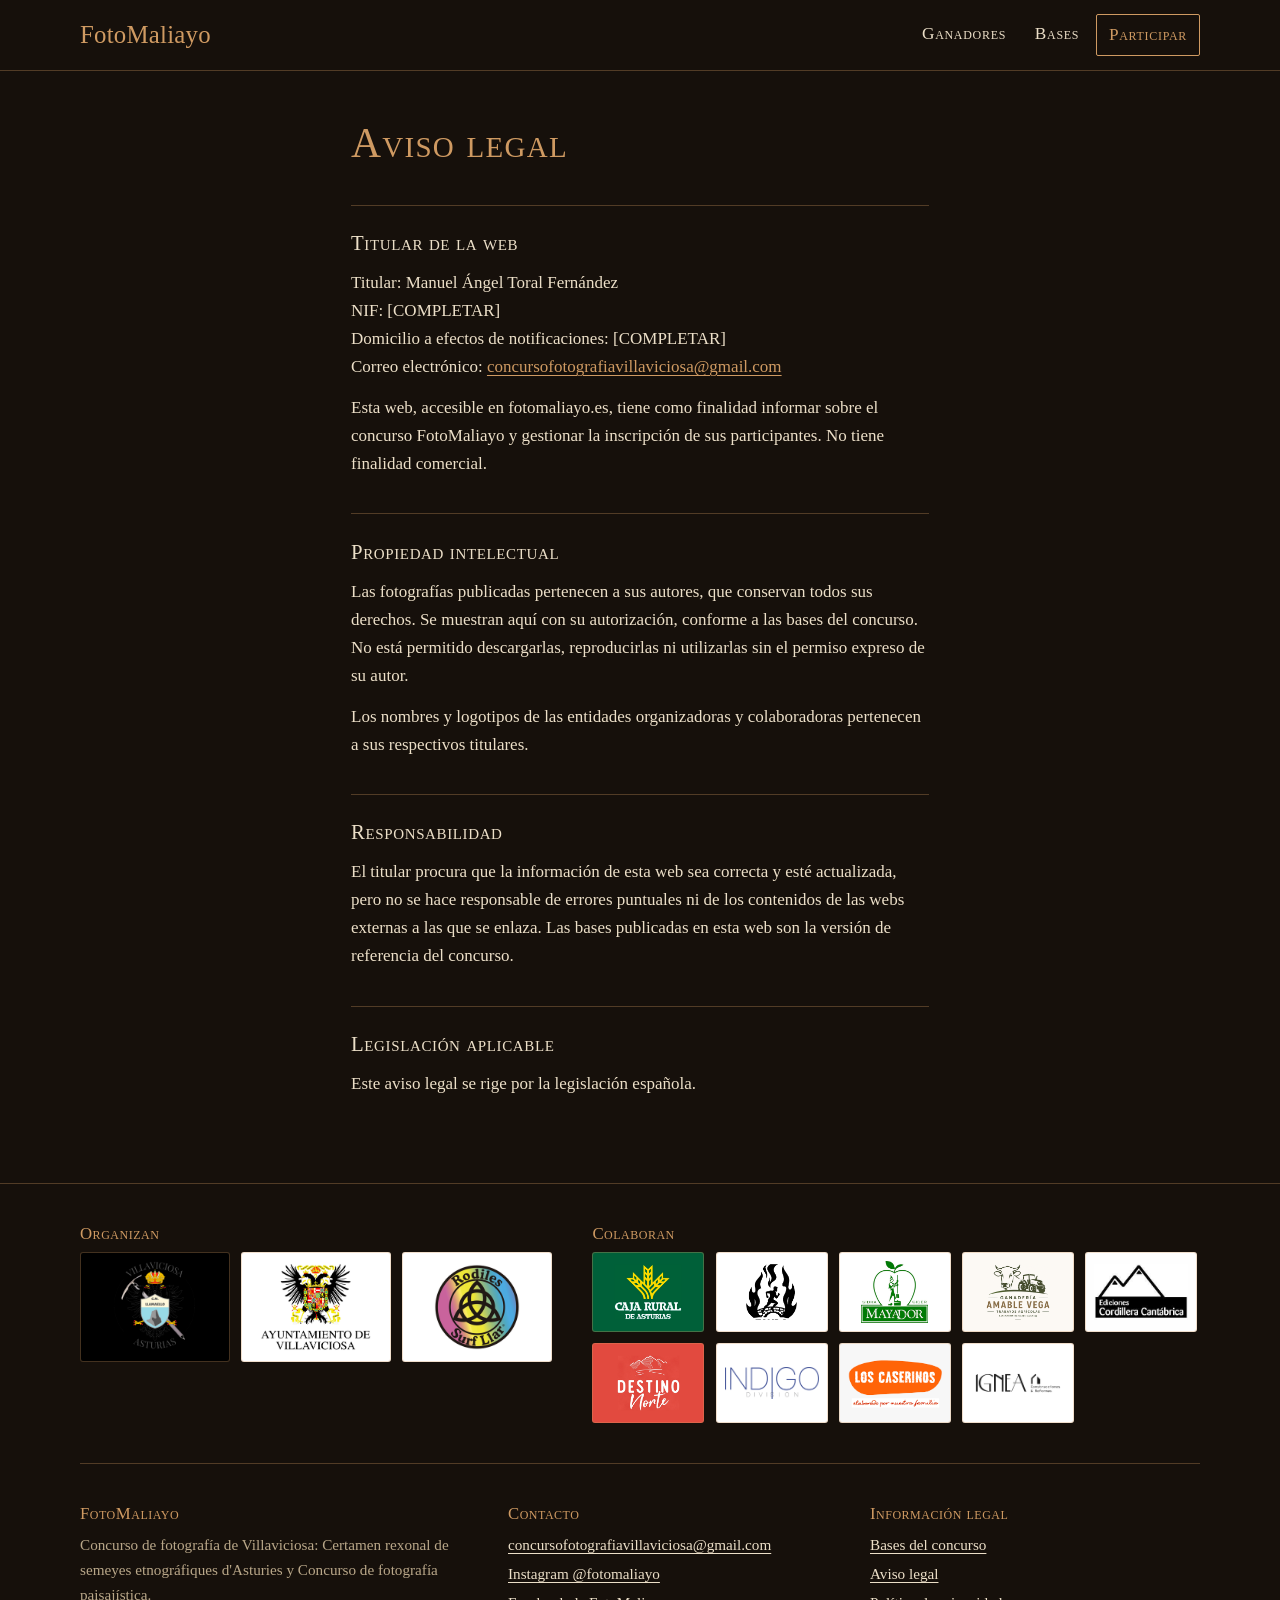
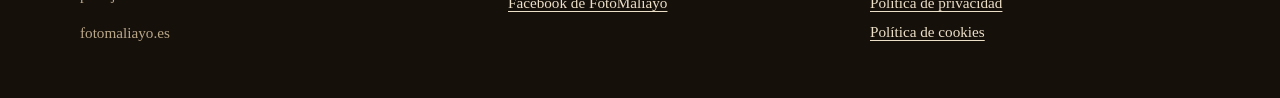
==== aviso-legal.html @ 4a49f1a3 ""Actualización de la web FotoMaliayo"" ====
<!DOCTYPE html>
<html lang="es">
<head>
<meta charset="utf-8">
<meta name="viewport" content="width=device-width, initial-scale=1, viewport-fit=cover">
<title>Aviso legal · FotoMaliayo</title>
<meta name="description" content="Aviso legal de fotomaliayo.es: titular de la web, propiedad intelectual de las fotografías, responsabilidad y legislación aplicable.">
<link rel="canonical" href="https://fotomaliayo.es/aviso-legal.html">
<meta name="theme-color" content="#16100b">
<link rel="icon" href="img/favicon.svg" type="image/svg+xml">
<link rel="stylesheet" href="css/variables.css">
<link rel="stylesheet" href="css/global.css">
<link rel="stylesheet" href="css/componentes/documento.css">
<script src="js/datos/config.js" defer></script>
<script src="js/datos/entidades.js" defer></script>
<script src="js/lib/utilidades.js" defer></script>
<script src="js/componentes/sitio.js" defer></script>
<script src="js/lib/texto.js" defer></script>
<script src="js/lib/markdown.js" defer></script>
<script src="js/componentes/documento.js" defer></script>
</head>
<body>
<a class="skip" href="#contenido">Saltar al contenido</a>

<header>
  <a href="./">FotoMaliayo</a>
  <nav aria-label="Principal">
    <a href="ganadores.html">Ganadores</a>
    <a href="bases.html">Bases</a>
    <a href="participar.html" class="cta">Participar</a>
  </nav>
</header>

<main id="contenido">
<!-- El texto se edita en data/aviso-legal.md. Lo que hay dentro de <article> se genera con
     «node herramientas/generar-documentos.mjs» (ver GUIA-ACTUALIZACION.md). -->
<article class="doc" data-md="data/aviso-legal.md">
<h1 id="aviso-legal">Aviso legal</h1>
<h2 id="titular-de-la-web">Titular de la web</h2>
<p>Titular: Manuel Ángel Toral Fernández<br>
NIF: [COMPLETAR]<br>
Domicilio a efectos de notificaciones: [COMPLETAR]<br>
Correo electrónico: <a href="mailto:concursofotografiavillaviciosa@gmail.com">concursofotografiavillaviciosa@gmail.com</a></p>
<p>Esta web, accesible en fotomaliayo.es, tiene como finalidad informar sobre el concurso FotoMaliayo y gestionar la inscripción de sus participantes. No tiene finalidad comercial.</p>
<h2 id="propiedad-intelectual">Propiedad intelectual</h2>
<p>Las fotografías publicadas pertenecen a sus autores, que conservan todos sus derechos. Se muestran aquí con su autorización, conforme a las bases del concurso. No está permitido descargarlas, reproducirlas ni utilizarlas sin el permiso expreso de su autor.</p>
<p>Los nombres y logotipos de las entidades organizadoras y colaboradoras pertenecen a sus respectivos titulares.</p>
<h2 id="responsabilidad">Responsabilidad</h2>
<p>El titular procura que la información de esta web sea correcta y esté actualizada, pero no se hace responsable de errores puntuales ni de los contenidos de las webs externas a las que se enlaza. Las bases publicadas en esta web son la versión de referencia del concurso.</p>
<h2 id="legislacion-aplicable">Legislación aplicable</h2>
<p>Este aviso legal se rige por la legislación española.</p>
</article>
</main>

<footer>
  <section class="entities" aria-label="Entidades organizadoras y colaboradoras">
    <div>
      <h2>Organizan</h2>
      <ul data-entidades="org"></ul>
    </div>
    <div>
      <h2>Colaboran</h2>
      <ul data-entidades="col"></ul>
    </div>
  </section>
  <div class="foot-grid">
    <section aria-labelledby="pie-fotomaliayo">
      <h2 id="pie-fotomaliayo">FotoMaliayo</h2>
      <p>Concurso de fotografía de Villaviciosa: <span lang="ast">Certamen rexonal de semeyes etnográfiques d'Asturies</span> y Concurso de fotografía paisajística.</p>
      <p>fotomaliayo.es</p>
    </section>
    <section aria-labelledby="pie-contacto">
      <h2 id="pie-contacto">Contacto</h2>
      <ul>
        <li><a href="mailto:concursofotografiavillaviciosa@gmail.com">concursofotografiavillaviciosa@gmail.com</a></li>
        <li><a href="https://www.instagram.com/fotomaliayo/" rel="noopener" target="_blank">Instagram @fotomaliayo</a></li>
        <li><a href="https://www.facebook.com/concursofotografiavillaviciosa" rel="noopener" target="_blank">Facebook de FotoMaliayo</a></li>
      </ul>
    </section>
    <nav aria-labelledby="pie-legal">
      <h2 id="pie-legal">Información legal</h2>
      <ul>
        <li><a href="bases.html">Bases del concurso</a></li>
        <li><a href="aviso-legal.html">Aviso legal</a></li>
        <li><a href="privacidad.html">Política de privacidad</a></li>
        <li><a href="cookies.html">Política de cookies</a></li>
      </ul>
    </nav>
  </div>
</footer>
</body>
</html>
---- css/variables.css ----
/* =====================================================================
   VARIABLES: colores, tipografía y medidas de toda la web
   ---------------------------------------------------------------------
   Paleta tomada del cartel: madera oscura, pergamino, cobre, rojo y
   verde azulado. Cambiando un valor aquí se actualiza en todas las páginas.
   No se cargan fuentes externas: así la web no envía datos a terceros.
   ===================================================================== */

:root {
  /* Fondos (madera) */
  --wood: #16100b;
  --wood-2: #211810;
  --wood-3: #2c2117;

  /* Textos */
  --parchment: #ecdfc8;
  --muted: #b9a789;

  /* Acentos */
  --copper: #cf9a62;
  --copper-dim: rgba(207, 154, 98, 0.32);
  --copper-line: rgba(207, 154, 98, 0.5);
  --red: #c2402f;              /* bordes, acentos y títulos grandes */
  --red-text: #e0533f;         /* rojo para texto pequeño sobre fondo oscuro (contraste AA) */
  --red-strong: #a83526;       /* fondo de la etiqueta «Ganador» (contraste AA con el pergamino) */
  --red-soft: rgba(194, 64, 47, 0.12);
  --teal: #4a9792;
  --teal-light: #8cc7c2;
  --teal-pale: #a9d6d2;
  --ok: #7fb37a;
  --error: #ff9b8a;
  --overlay: rgba(10, 7, 4, 0.97);
  --shadow: 0 18px 40px rgba(0, 0, 0, 0.55);

  /* Tipografía */
  --serif: "Palatino Linotype", "Book Antiqua", Palatino, "URW Palladio L", "P052", Georgia, serif;
  --measure: 68ch;

  /* Medidas */
  --max-width: 1120px;
  --gutter: 1.25rem;
  --radius: 2px;
  --section-gap: 4rem;
}
---- css/global.css ----
/* =====================================================================
   ESTILOS GLOBALES
   ---------------------------------------------------------------------
   Base tipográfica, estructura común de todas las páginas (cabecera,
   contenido principal y pie) y componentes genéricos (botones, tablas).
   Requiere variables.css.
   ===================================================================== */

/* ---------- Base ---------- */
*,
*::before,
*::after {
  box-sizing: border-box;
}

[hidden] {
  display: none !important;
}

html {
  background: var(--wood);
  scroll-padding-top: env(safe-area-inset-top, 0px);
  -webkit-text-size-adjust: 100%;
  text-size-adjust: 100%;
}

@media (prefers-reduced-motion: no-preference) {
  html {
    scroll-behavior: smooth;
  }
}

body {
  margin: 0;
  padding-top: env(safe-area-inset-top, 0px);
  padding-bottom: env(safe-area-inset-bottom, 0px);
  background: var(--wood);
  color: var(--parchment);
  font-family: var(--serif);
  font-size: 1.0625rem;
  line-height: 1.65;
  -webkit-font-smoothing: antialiased;
}

img {
  display: block;
  max-width: 100%;
  height: auto;
}

a {
  color: var(--copper);
  text-underline-offset: 0.18em;
}

a:hover {
  color: var(--parchment);
}

:focus-visible {
  outline: 2px solid var(--copper);
  outline-offset: 3px;
}

/* ---------- Tipografía ---------- */
h1,
h2,
h3,
h4 {
  margin: 0;
  font-weight: normal;
  line-height: 1.2;
}

h1 {
  font-size: clamp(1.8rem, 1.3rem + 2vw, 2.6rem);
  font-variant: small-caps;
  letter-spacing: 0.03em;
  color: var(--copper);
}

h2 {
  margin-top: 2.2rem;
  font-size: 1.3rem;
  font-variant: small-caps;
  letter-spacing: 0.03em;
  color: var(--parchment);
}

h3 {
  font-size: 1.1rem;
}

p {
  margin: 0.8rem 0;
}

strong {
  color: var(--parchment);
}

/* Color de cada certamen: etnográfico (pergamino) y paisaje (verde azulado) */
.etno {
  color: var(--parchment);
}

.paisaje {
  color: var(--teal);
}

/* Utilidades de texto */
.prose {
  max-width: var(--measure);
}

.muted {
  color: var(--muted);
}

.meta {
  color: var(--muted);
  font-size: 0.95rem;
}

/* ---------- Enlace para saltar al contenido ---------- */
.skip {
  position: absolute;
  left: -999px;
}

.skip:focus {
  top: 1rem;
  left: 1rem;
  z-index: 10;
  padding: 0.5rem 1rem;
  background: var(--parchment);
  color: var(--wood);
}

/* ---------- Estructura común ---------- */
body > header,
main {
  padding-inline: max(var(--gutter), (100% - var(--max-width)) / 2);
}

main {
  display: block;
  padding-block: 3rem 4.5rem;
}

/* Cabecera */
body > header {
  display: flex;
  flex-wrap: wrap;
  align-items: center;
  justify-content: space-between;
  gap: 1rem;
  padding-block: 0.9rem;
  border-bottom: 1px solid var(--copper-dim);
  background: var(--wood);
}

body > header > a {
  font-size: 1.55rem;
  letter-spacing: 0.01em;
  color: var(--copper);
  text-decoration: none;
}

body > header nav {
  display: flex;
  flex-wrap: wrap;
  gap: 0.3rem;
}

body > header nav a {
  padding: 0.35rem 0.75rem;
  border-radius: var(--radius);
  font-size: 1.08rem;
  font-variant: small-caps;
  letter-spacing: 0.04em;
  color: var(--parchment);
  text-decoration: none;
}

body > header nav a:hover {
  color: var(--copper);
}

body > header nav a[aria-current="page"] {
  background: var(--copper);
  color: var(--wood);
}

body > header nav .cta:not([aria-current="page"]) {
  border: 1px solid var(--copper);
  color: var(--copper);
}

/* Pie */
body > footer {
  padding-block: 2.5rem;
  border-top: 1px solid var(--copper-dim);
  font-size: 0.95rem;
  color: var(--muted);
}

body > footer > * {
  width: min(var(--max-width), 100% - 2 * var(--gutter));
  margin-inline: auto;
}

body > footer h2 {
  margin: 0 0 0.5rem;
  font-size: 1.05rem;
  color: var(--copper);
}

body > footer ul {
  margin: 0;
  padding: 0;
  list-style: none;
}

body > footer li {
  margin: 0.25rem 0;
}

body > footer a {
  color: var(--parchment);
}

body > footer p:first-of-type {
  margin-top: 0;
}

.entities {
  display: grid;
  grid-template-columns: auto 1fr;
  align-items: start;
  gap: 2.5rem;
  margin-bottom: 2.5rem;
  padding-bottom: 2.5rem;
  border-bottom: 1px solid var(--copper-dim);
}

.foot-grid {
  display: grid;
  grid-template-columns: 1.2fr 1fr 1fr;
  gap: 2rem;
}

/* Logotipos de organizadores y colaboradores */
body > footer ul[data-entidades] {
  display: flex;
  flex-wrap: wrap;
  gap: 0.7rem;
}

ul[data-entidades] li {
  display: flex;
  align-items: center;
  justify-content: center;
  margin: 0;
  padding: 0.5rem;
  overflow: hidden;
  border: 1px solid var(--copper-dim);
  border-radius: 3px;
  background: var(--fondo, #fff);
}

ul[data-entidades="org"] li {
  width: 150px;
  height: 110px;
}

ul[data-entidades="col"] li {
  width: 112px;
  height: 80px;
}

ul[data-entidades] img {
  width: auto;
  height: auto;
  max-width: 100%;
  max-height: 100%;
  object-fit: contain;
}

/* ---------- Botones ---------- */
.btn {
  display: inline-block;
  padding: 0.7rem 1.3rem;
  border: 1px solid var(--copper);
  border-radius: var(--radius);
  background: var(--copper);
  color: var(--wood);
  font: inherit;
  font-size: 1.05rem;
  text-decoration: none;
  cursor: pointer;
}

.btn:hover {
  border-color: var(--parchment);
  background: var(--parchment);
  color: var(--wood);
}

.btn.ghost {
  background: transparent;
  color: var(--copper);
}

.btn.ghost:hover {
  border-color: var(--copper);
  background: var(--copper);
  color: var(--wood);
}

.btn:disabled {
  opacity: 0.5;
  cursor: not-allowed;
}

/* ---------- Tablas ---------- */
.table-scroll {
  margin: 1rem 0;
  overflow-x: auto;
}

table {
  width: 100%;
  min-width: 420px;
  border-collapse: collapse;
  font-size: 1rem;
}

th,
td {
  padding: 0.55rem 0.8rem;
  border-bottom: 1px solid var(--copper-dim);
  text-align: left;
}

th {
  font-weight: normal;
  font-variant: small-caps;
  letter-spacing: 0.03em;
  color: var(--copper);
}

.alinear-derecha {
  text-align: right;
  font-variant-numeric: tabular-nums;
}

.alinear-centro {
  text-align: center;
}

/* ---------- Adaptación a pantallas estrechas ---------- */
@media (max-width: 820px) {
  .entities,
  .foot-grid {
    grid-template-columns: 1fr;
  }

  ul[data-entidades="org"] li {
    width: 128px;
    height: 94px;
  }

  ul[data-entidades="col"] li {
    width: 104px;
    height: 72px;
  }
}
---- css/componentes/documento.css ----
/* =====================================================================
   COMPONENTE: documentos de texto (bases y textos legales)
   Da formato al HTML que se genera a partir de los archivos .md de /data.
   ===================================================================== */

.doc {
  max-width: var(--measure);
  margin-inline: auto;
}

.doc h2 {
  padding-top: 1.6rem;
  border-top: 1px solid var(--copper-dim);
}

.doc h3 {
  margin-top: 1.6rem;
  color: var(--copper);
}

.doc ol,
.doc ul {
  padding-left: 1.3rem;
}

.doc li {
  margin: 0.35rem 0;
}

.doc blockquote {
  margin: 1.2rem 0;
  padding: 0.8rem 1.1rem;
  border-left: 3px solid var(--teal);
  background: var(--wood-2);
}

.doc hr {
  margin: 2rem 0;
  border: 0;
  border-top: 1px solid var(--copper-dim);
}

/* Entradilla: el párrafo que sigue al título en los documentos que la tienen */
.doc.con-entradilla h1 + p {
  color: var(--muted);
  font-size: 0.95rem;
}
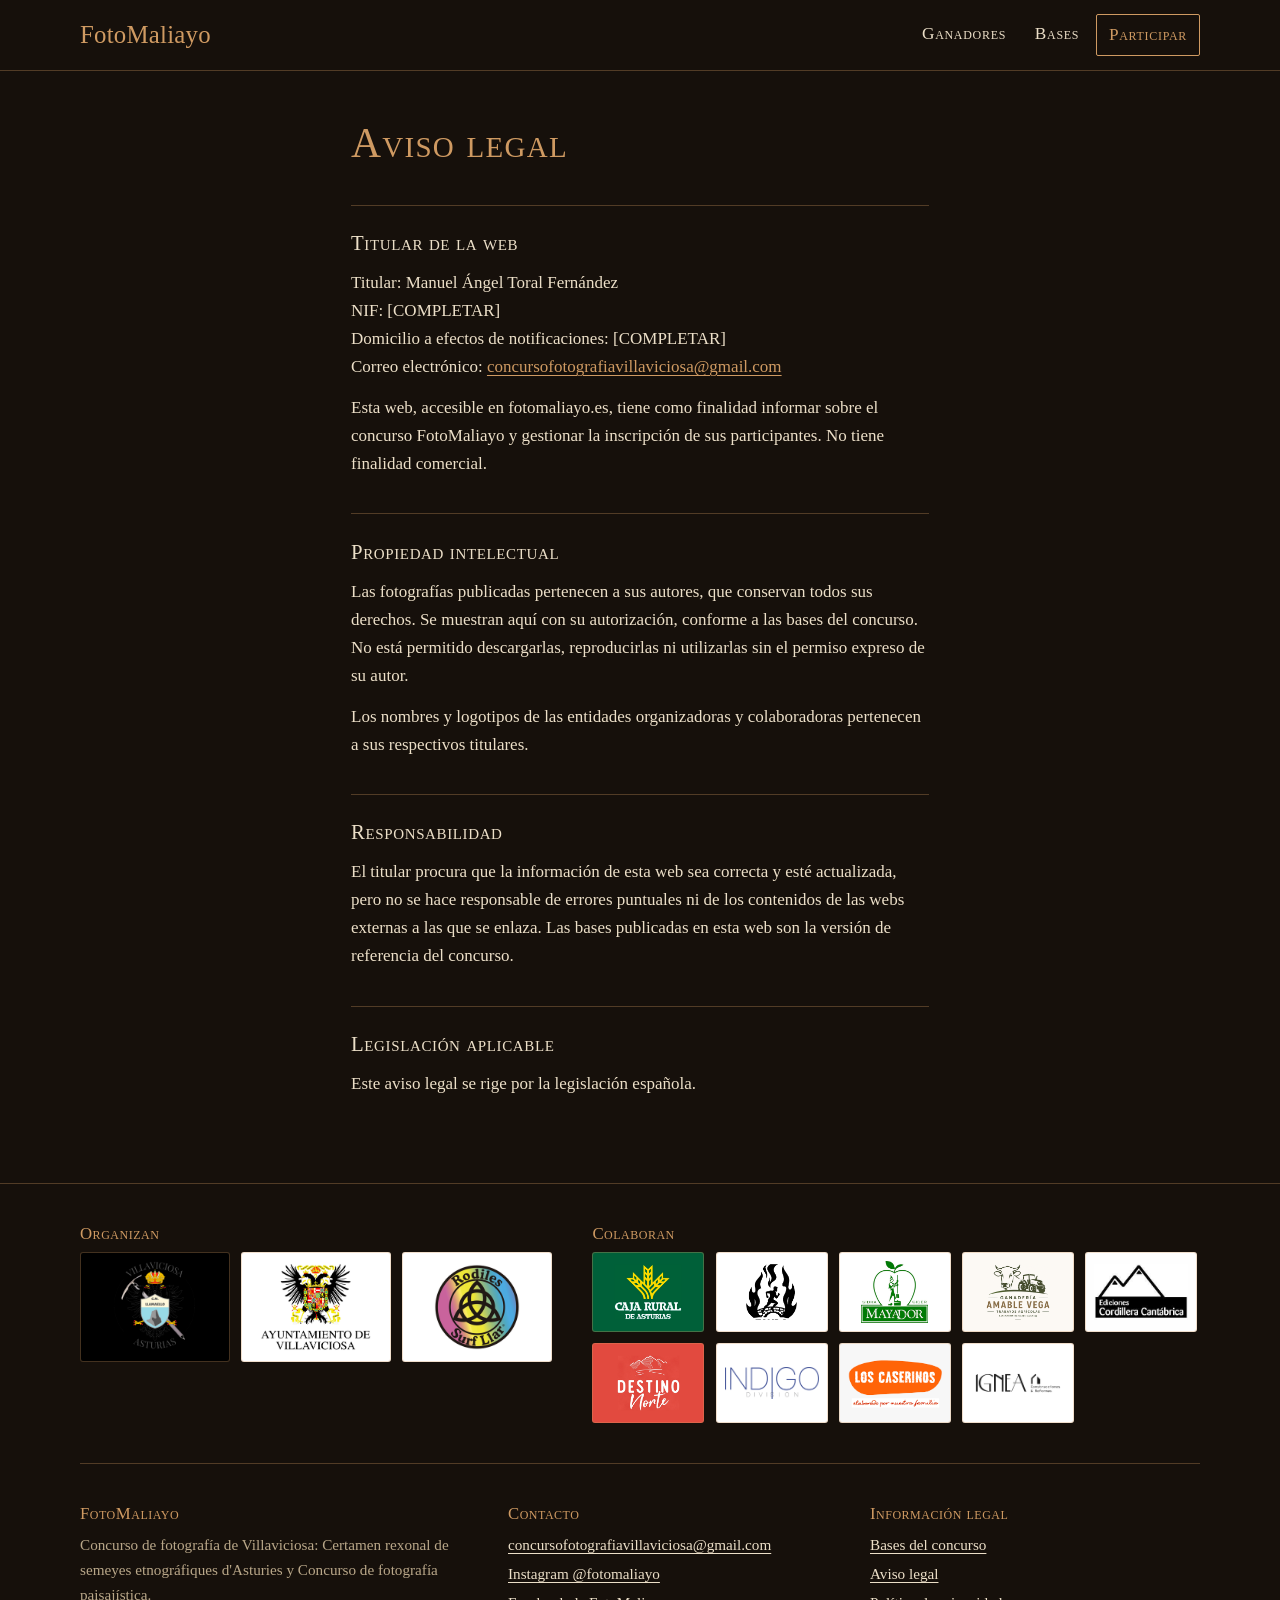
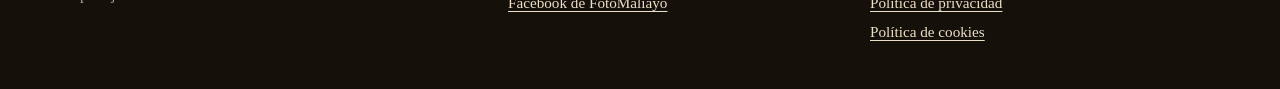
==== commit fdc9a385: "Formateamos el código html y css" ====
--- a/aviso-legal.html
+++ b/aviso-legal.html
@@ -1,92 +1,114 @@
 <!DOCTYPE html>
 <html lang="es">
+
 <head>
-<meta charset="utf-8">
-<meta name="viewport" content="width=device-width, initial-scale=1, viewport-fit=cover">
-<title>Aviso legal · FotoMaliayo</title>
-<meta name="description" content="Aviso legal de fotomaliayo.es: titular de la web, propiedad intelectual de las fotografías, responsabilidad y legislación aplicable.">
-<link rel="canonical" href="https://fotomaliayo.es/aviso-legal.html">
-<meta name="theme-color" content="#16100b">
-<link rel="icon" href="img/favicon.svg" type="image/svg+xml">
-<link rel="stylesheet" href="css/variables.css">
-<link rel="stylesheet" href="css/global.css">
-<link rel="stylesheet" href="css/componentes/documento.css">
-<script src="js/datos/config.js" defer></script>
-<script src="js/datos/entidades.js" defer></script>
-<script src="js/lib/utilidades.js" defer></script>
-<script src="js/componentes/sitio.js" defer></script>
-<script src="js/lib/texto.js" defer></script>
-<script src="js/lib/markdown.js" defer></script>
-<script src="js/componentes/documento.js" defer></script>
+  <meta charset="utf-8">
+  <meta name="viewport" content="width=device-width, initial-scale=1, viewport-fit=cover">
+  <title>Aviso legal · FotoMaliayo</title>
+  <meta name="description"
+    content="Aviso legal de fotomaliayo.es: titular de la web, propiedad intelectual de las fotografías, responsabilidad y legislación aplicable.">
+  <link rel="canonical" href="https://fotomaliayo.es/aviso-legal.html">
+  <meta name="theme-color" content="#16100b">
+  <link rel="icon" href="img/favicon.svg" type="image/svg+xml">
+  <link rel="stylesheet" href="css/variables.css">
+  <link rel="stylesheet" href="css/global.css">
+  <link rel="stylesheet" href="css/componentes/documento.css">
+  <script src="js/datos/config.js" defer></script>
+  <script src="js/datos/entidades.js" defer></script>
+  <script src="js/lib/utilidades.js" defer></script>
+  <script src="js/componentes/sitio.js" defer></script>
+  <script src="js/lib/texto.js" defer></script>
+  <script src="js/lib/markdown.js" defer></script>
+  <script src="js/componentes/documento.js" defer></script>
 </head>
+
 <body>
-<a class="skip" href="#contenido">Saltar al contenido</a>
+  <a class="skip" href="#contenido">Saltar al contenido</a>
 
-<header>
-  <a href="./">FotoMaliayo</a>
-  <nav aria-label="Principal">
-    <a href="ganadores.html">Ganadores</a>
-    <a href="bases.html">Bases</a>
-    <a href="participar.html" class="cta">Participar</a>
-  </nav>
-</header>
+  <header>
+    <a href="./">FotoMaliayo</a>
+    <nav aria-label="Principal">
+      <a href="ganadores.html">Ganadores</a>
+      <a href="bases.html">Bases</a>
+      <a href="participar.html" class="cta">Participar</a>
+    </nav>
+  </header>
 
-<main id="contenido">
-<!-- El texto se edita en data/aviso-legal.md. Lo que hay dentro de <article> se genera con
+  <main id="contenido">
+    <!-- El texto se edita en data/aviso-legal.md. Lo que hay dentro de <article> se genera con
      «node herramientas/generar-documentos.mjs» (ver GUIA-ACTUALIZACION.md). -->
-<article class="doc" data-md="data/aviso-legal.md">
-<h1 id="aviso-legal">Aviso legal</h1>
-<h2 id="titular-de-la-web">Titular de la web</h2>
-<p>Titular: Manuel Ángel Toral Fernández<br>
-NIF: [COMPLETAR]<br>
-Domicilio a efectos de notificaciones: [COMPLETAR]<br>
-Correo electrónico: <a href="mailto:concursofotografiavillaviciosa@gmail.com">concursofotografiavillaviciosa@gmail.com</a></p>
-<p>Esta web, accesible en fotomaliayo.es, tiene como finalidad informar sobre el concurso FotoMaliayo y gestionar la inscripción de sus participantes. No tiene finalidad comercial.</p>
-<h2 id="propiedad-intelectual">Propiedad intelectual</h2>
-<p>Las fotografías publicadas pertenecen a sus autores, que conservan todos sus derechos. Se muestran aquí con su autorización, conforme a las bases del concurso. No está permitido descargarlas, reproducirlas ni utilizarlas sin el permiso expreso de su autor.</p>
-<p>Los nombres y logotipos de las entidades organizadoras y colaboradoras pertenecen a sus respectivos titulares.</p>
-<h2 id="responsabilidad">Responsabilidad</h2>
-<p>El titular procura que la información de esta web sea correcta y esté actualizada, pero no se hace responsable de errores puntuales ni de los contenidos de las webs externas a las que se enlaza. Las bases publicadas en esta web son la versión de referencia del concurso.</p>
-<h2 id="legislacion-aplicable">Legislación aplicable</h2>
-<p>Este aviso legal se rige por la legislación española.</p>
-</article>
-</main>
+    <article class="doc" data-md="data/aviso-legal.md">
+      <h1 id="aviso-legal">Aviso legal</h1>
+      <h2 id="titular-de-la-web">Titular de la web</h2>
+      <p>Titular: Manuel Ángel Toral Fernández<br>
+        NIF: [COMPLETAR]<br>
+        Domicilio a efectos de notificaciones: [COMPLETAR]<br>
+        Correo electrónico: <a
+          href="mailto:concursofotografiavillaviciosa@gmail.com">concursofotografiavillaviciosa@gmail.com</a></p>
+      <p>Esta web, accesible en fotomaliayo.es, tiene como finalidad informar sobre el concurso FotoMaliayo y gestionar
+        la inscripción de sus participantes. No tiene finalidad comercial.</p>
+      <h2 id="propiedad-intelectual">Propiedad intelectual</h2>
+      <p>Las fotografías publicadas pertenecen a sus autores, que conservan todos sus derechos. Se muestran aquí con su
+        autorización, conforme a las bases del concurso. No está permitido descargarlas, reproducirlas ni utilizarlas
+        sin el permiso expreso de su autor.</p>
+      <p>Los nombres y logotipos de las entidades organizadoras y colaboradoras pertenecen a sus respectivos titulares.
+      </p>
+      <h2 id="responsabilidad">Responsabilidad</h2>
+      <p>El titular procura que la información de esta web sea correcta y esté actualizada, pero no se hace responsable
+        de errores puntuales ni de los contenidos de las webs externas a las que se enlaza. Las bases publicadas en esta
+        web son la versión de referencia del concurso.</p>
+      <h2 id="legislacion-aplicable">Legislación aplicable</h2>
+      <p>Este aviso legal se rige por la legislación española.</p>
+    </article>
+  </main>
 
-<footer>
-  <section class="entities" aria-label="Entidades organizadoras y colaboradoras">
-    <div>
-      <h2>Organizan</h2>
-      <ul data-entidades="org"></ul>
+  <footer>
+    <section class="entities" aria-label="Entidades organizadoras y colaboradoras">
+      <div>
+        <h2>Organizan</h2>
+        <ul data-entidades="org"></ul>
+      </div>
+      <div>
+        <h2>Colaboran</h2>
+        <ul data-entidades="col"></ul>
+      </div>
+    </section>
+    <div class="foot-grid">
+      <section aria-labelledby="pie-fotomaliayo">
+        <h2 id="pie-fotomaliayo">FotoMaliayo</h2>
+        <p>
+          Concurso de fotografía de Villaviciosa:
+          <span lang="ast">Certamen rexonal de semeyes etnográfiques d'Asturies</span>
+          y Concurso de fotografía paisajística.
+        </p>
+      </section>
+      <section aria-labelledby="pie-contacto">
+        <h2 id="pie-contacto">Contacto</h2>
+        <ul>
+          <li>
+            <a href="mailto:concursofotografiavillaviciosa@gmail.com">concursofotografiavillaviciosa@gmail.com</a>
+          </li>
+          <li>
+            <a href="https://www.instagram.com/fotomaliayo/" rel="noopener" target="_blank">Instagram @fotomaliayo</a>
+          </li>
+          <li>
+            <a href="https://www.facebook.com/concursofotografiavillaviciosa" rel="noopener" target="_blank">
+              Facebook de FotoMaliayo
+            </a>
+          </li>
+        </ul>
+      </section>
+      <nav aria-labelledby="pie-legal">
+        <h2 id="pie-legal">Información legal</h2>
+        <ul>
+          <li><a href="bases.html">Bases del concurso</a></li>
+          <li><a href="aviso-legal.html">Aviso legal</a></li>
+          <li><a href="privacidad.html">Política de privacidad</a></li>
+          <li><a href="cookies.html">Política de cookies</a></li>
+        </ul>
+      </nav>
     </div>
-    <div>
-      <h2>Colaboran</h2>
-      <ul data-entidades="col"></ul>
-    </div>
-  </section>
-  <div class="foot-grid">
-    <section aria-labelledby="pie-fotomaliayo">
-      <h2 id="pie-fotomaliayo">FotoMaliayo</h2>
-      <p>Concurso de fotografía de Villaviciosa: <span lang="ast">Certamen rexonal de semeyes etnográfiques d'Asturies</span> y Concurso de fotografía paisajística.</p>
-      <p>fotomaliayo.es</p>
-    </section>
-    <section aria-labelledby="pie-contacto">
-      <h2 id="pie-contacto">Contacto</h2>
-      <ul>
-        <li><a href="mailto:concursofotografiavillaviciosa@gmail.com">concursofotografiavillaviciosa@gmail.com</a></li>
-        <li><a href="https://www.instagram.com/fotomaliayo/" rel="noopener" target="_blank">Instagram @fotomaliayo</a></li>
-        <li><a href="https://www.facebook.com/concursofotografiavillaviciosa" rel="noopener" target="_blank">Facebook de FotoMaliayo</a></li>
-      </ul>
-    </section>
-    <nav aria-labelledby="pie-legal">
-      <h2 id="pie-legal">Información legal</h2>
-      <ul>
-        <li><a href="bases.html">Bases del concurso</a></li>
-        <li><a href="aviso-legal.html">Aviso legal</a></li>
-        <li><a href="privacidad.html">Política de privacidad</a></li>
-        <li><a href="cookies.html">Política de cookies</a></li>
-      </ul>
-    </nav>
-  </div>
-</footer>
+  </footer>
 </body>
-</html>
+
+</html>
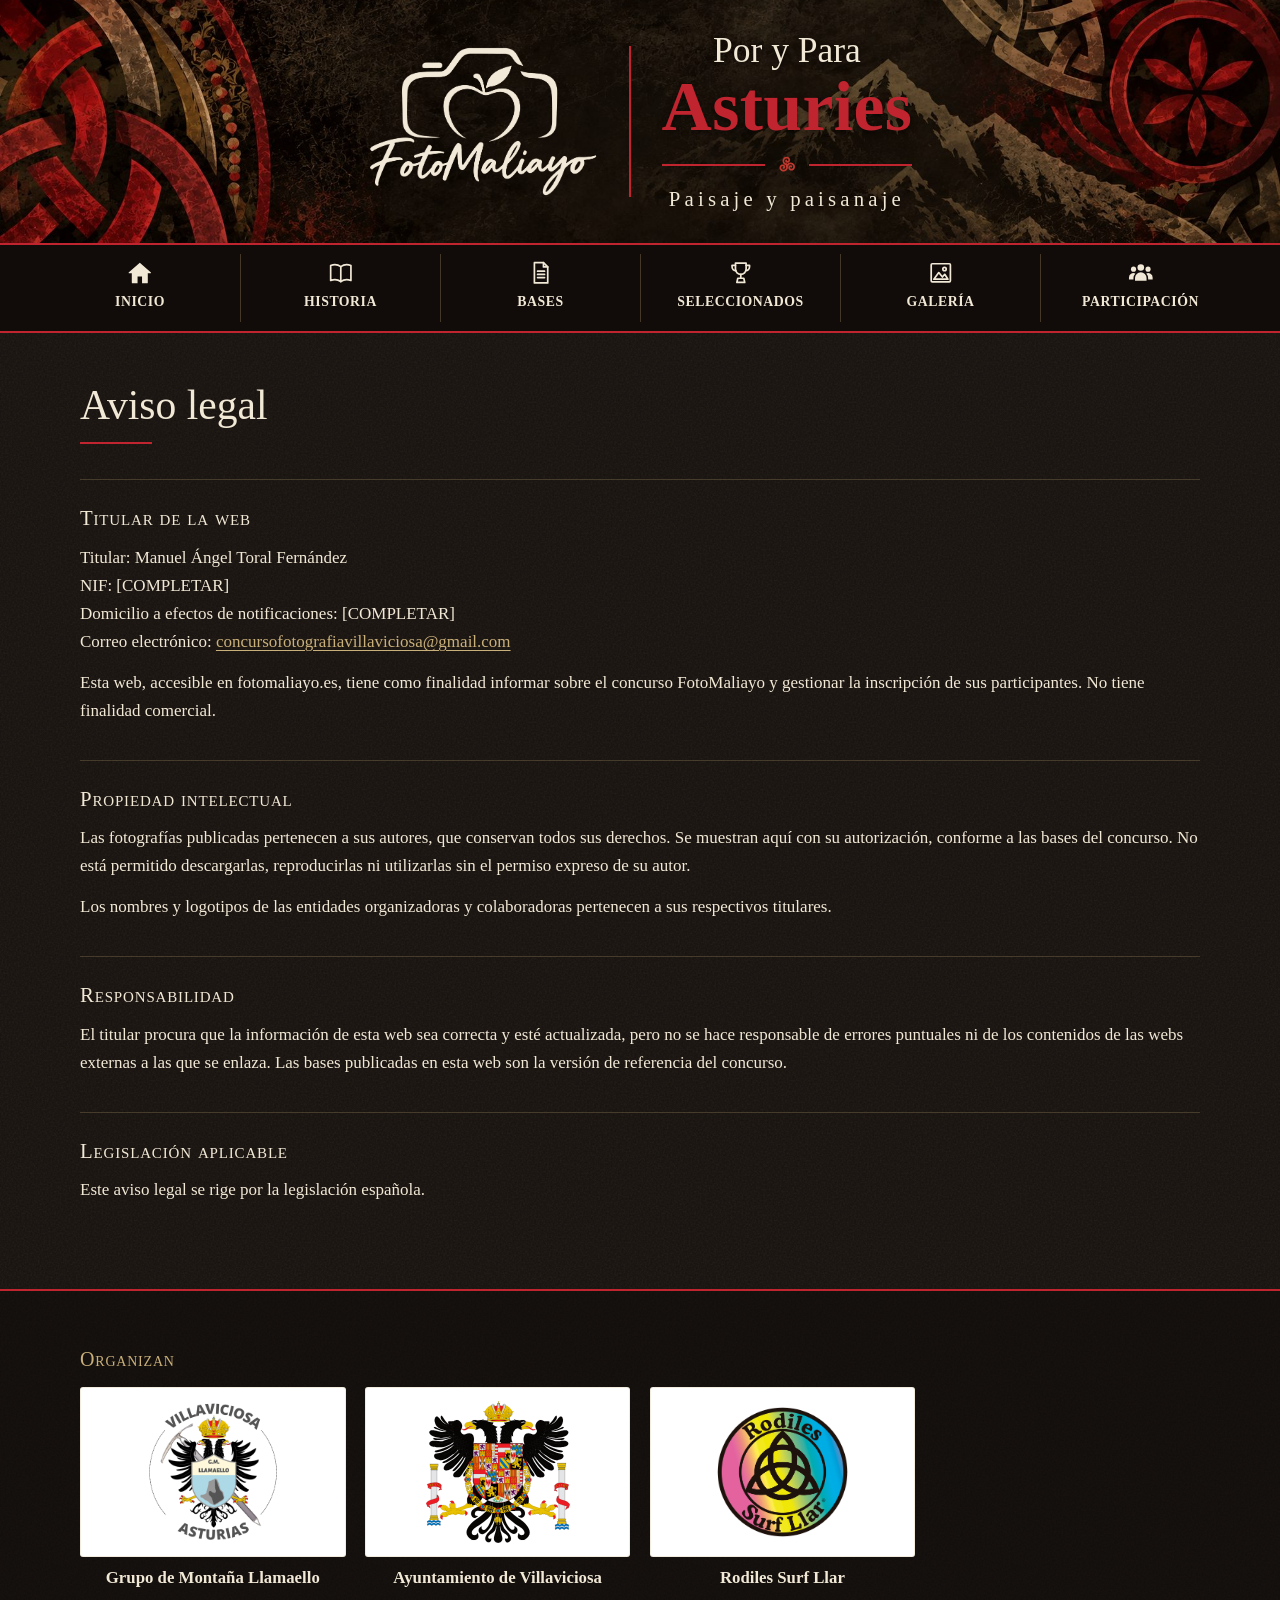
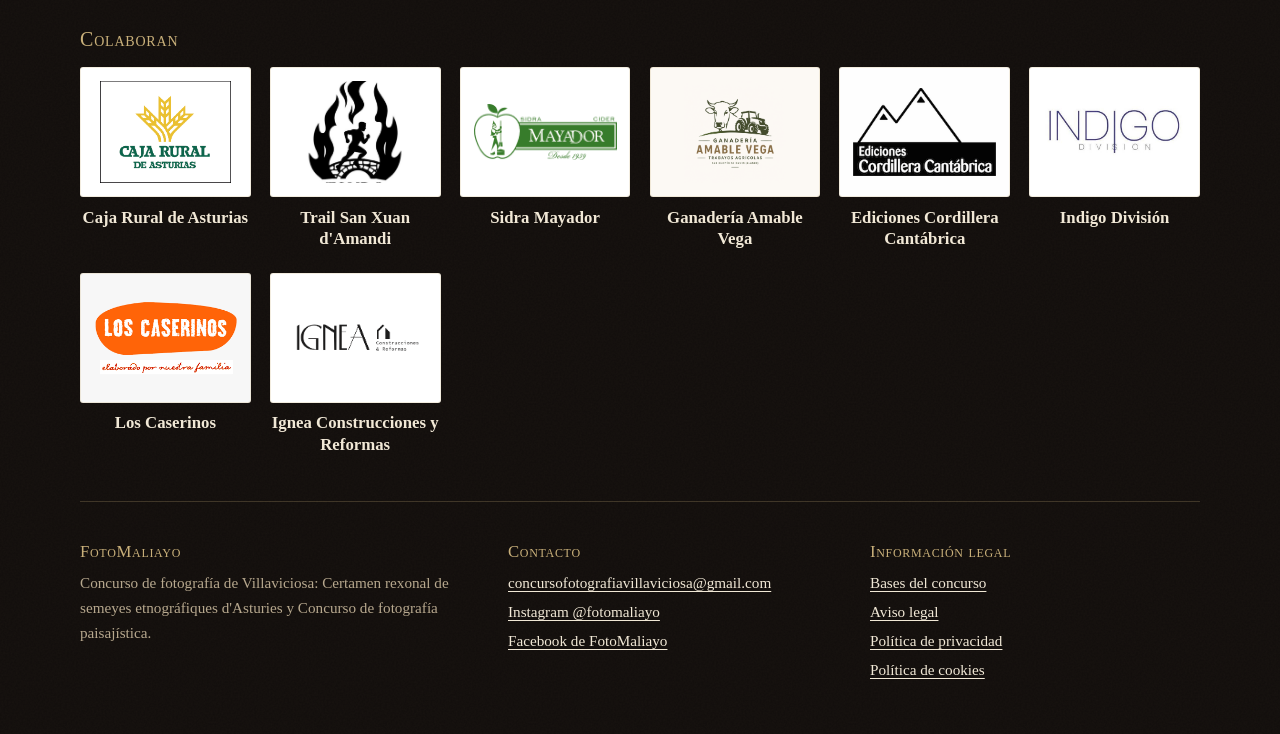
==== commit d87a98a4: "Fork del nuevo repositorio. (No sabemos pa que se creo xd.)" ====
--- a/aviso-legal.html
+++ b/aviso-legal.html
@@ -8,13 +8,12 @@
   <meta name="description"
     content="Aviso legal de fotomaliayo.es: titular de la web, propiedad intelectual de las fotografías, responsabilidad y legislación aplicable.">
   <link rel="canonical" href="https://fotomaliayo.es/aviso-legal.html">
-  <meta name="theme-color" content="#16100b">
+  <meta name="theme-color" content="#15100d">
   <link rel="icon" href="img/favicon.svg" type="image/svg+xml">
   <link rel="stylesheet" href="css/variables.css">
   <link rel="stylesheet" href="css/global.css">
   <link rel="stylesheet" href="css/componentes/documento.css">
   <script src="js/datos/config.js" defer></script>
-  <script src="js/datos/entidades.js" defer></script>
   <script src="js/lib/utilidades.js" defer></script>
   <script src="js/componentes/sitio.js" defer></script>
   <script src="js/lib/texto.js" defer></script>
@@ -26,11 +25,42 @@
   <a class="skip" href="#contenido">Saltar al contenido</a>
 
   <header>
-    <a href="./">FotoMaliayo</a>
+    <div class="banner">
+      <a class="marca" href="./">
+        <img src="img/logo-fotomaliayo.png" width="1298" height="849" alt="FotoMaliayo">
+      </a>
+      <p class="lema">
+        <span class="por-y-para">Por y Para</span>
+        <strong lang="ast">Asturies</strong>
+        <span class="filete"><img src="img/decoracion/trisquel.svg" width="40" height="40" alt=""></span>
+        <em>Paisaje y paisanaje</em>
+      </p>
+    </div>
     <nav aria-label="Principal">
-      <a href="ganadores.html">Ganadores</a>
-      <a href="bases.html">Bases</a>
-      <a href="participar.html" class="cta">Participar</a>
+      <a href="./">
+        <svg viewBox="0 0 24 24" aria-hidden="true"><path class="relleno" d="M12 2.6 1.8 11.4a.6.6 0 0 0 .4 1.1H4.5V21a.8.8 0 0 0 .8.8h4.6v-6.3h4.2v6.3h4.6a.8.8 0 0 0 .8-.8v-8.5h2.3a.6.6 0 0 0 .4-1.1z"/></svg>
+        Inicio
+      </a>
+      <a href="historia.html">
+        <svg viewBox="0 0 24 24" aria-hidden="true"><path d="M2.5 5.2c3.3-1.3 6.5-1.1 9.5 1 3-2.1 6.2-2.3 9.5-1v14c-3.3-1.3-6.5-1.1-9.5 1-3-2.1-6.2-2.3-9.5-1z"/><path d="M12 6.2v14"/></svg>
+        Historia
+      </a>
+      <a href="bases.html">
+        <svg viewBox="0 0 24 24" aria-hidden="true"><path d="M6 2.5h8.5l4 4v15H6z"/><path d="M14.5 2.5v4h4"/><path d="M9 10.5h6.5M9 13.5h6.5M9 16.5h6.5"/></svg>
+        Bases
+      </a>
+      <a href="seleccionados.html">
+        <svg viewBox="0 0 24 24" aria-hidden="true"><path d="M7 3h10v5.5a5 5 0 0 1-10 0z"/><path d="M7 5H3.8v1.4A3.6 3.6 0 0 0 7.4 10M17 5h3.2v1.4A3.6 3.6 0 0 1 16.6 10"/><path d="M12 13.5v3.6"/><path d="M8.3 21h7.4l-.9-3.9H9.2z"/></svg>
+        Seleccionados
+      </a>
+      <a href="galeria.html">
+        <svg viewBox="0 0 24 24" aria-hidden="true"><rect x="3" y="3.5" width="18" height="17" rx="1"/><circle cx="15.5" cy="8.5" r="1.6"/><path d="m5.5 18 4.6-6.2 3.4 4.2 2.2-2.6 3 4.6z"/></svg>
+        Galería
+      </a>
+      <a href="participar.html">
+        <svg viewBox="0 0 24 24" aria-hidden="true"><g class="relleno"><circle cx="12" cy="7" r="3.1"/><circle cx="5.2" cy="8.6" r="2.4"/><circle cx="18.8" cy="8.6" r="2.4"/><path d="M6.6 19.5v-2.6a5.4 5.4 0 0 1 10.8 0v2.6z"/><path d="M5.1 18.3H.9v-1.8a4.2 4.2 0 0 1 6-3.8 7 7 0 0 0-1.8 4.3zM18.9 18.3h4.2v-1.8a4.2 4.2 0 0 0-6-3.8 7 7 0 0 1 1.8 4.3z"/></g></svg>
+        Participación
+      </a>
     </nav>
   </header>
 
@@ -38,28 +68,21 @@
     <!-- El texto se edita en data/aviso-legal.md. Lo que hay dentro de <article> se genera con
      «node herramientas/generar-documentos.mjs» (ver GUIA-ACTUALIZACION.md). -->
     <article class="doc" data-md="data/aviso-legal.md">
-      <h1 id="aviso-legal">Aviso legal</h1>
-      <h2 id="titular-de-la-web">Titular de la web</h2>
-      <p>Titular: Manuel Ángel Toral Fernández<br>
-        NIF: [COMPLETAR]<br>
-        Domicilio a efectos de notificaciones: [COMPLETAR]<br>
-        Correo electrónico: <a
-          href="mailto:concursofotografiavillaviciosa@gmail.com">concursofotografiavillaviciosa@gmail.com</a></p>
-      <p>Esta web, accesible en fotomaliayo.es, tiene como finalidad informar sobre el concurso FotoMaliayo y gestionar
-        la inscripción de sus participantes. No tiene finalidad comercial.</p>
-      <h2 id="propiedad-intelectual">Propiedad intelectual</h2>
-      <p>Las fotografías publicadas pertenecen a sus autores, que conservan todos sus derechos. Se muestran aquí con su
-        autorización, conforme a las bases del concurso. No está permitido descargarlas, reproducirlas ni utilizarlas
-        sin el permiso expreso de su autor.</p>
-      <p>Los nombres y logotipos de las entidades organizadoras y colaboradoras pertenecen a sus respectivos titulares.
-      </p>
-      <h2 id="responsabilidad">Responsabilidad</h2>
-      <p>El titular procura que la información de esta web sea correcta y esté actualizada, pero no se hace responsable
-        de errores puntuales ni de los contenidos de las webs externas a las que se enlaza. Las bases publicadas en esta
-        web son la versión de referencia del concurso.</p>
-      <h2 id="legislacion-aplicable">Legislación aplicable</h2>
-      <p>Este aviso legal se rige por la legislación española.</p>
-    </article>
+<h1 id="aviso-legal">Aviso legal</h1>
+<h2 id="titular-de-la-web">Titular de la web</h2>
+<p>Titular: Manuel Ángel Toral Fernández<br>
+NIF: [COMPLETAR]<br>
+Domicilio a efectos de notificaciones: [COMPLETAR]<br>
+Correo electrónico: <a href="mailto:concursofotografiavillaviciosa@gmail.com">concursofotografiavillaviciosa@gmail.com</a></p>
+<p>Esta web, accesible en fotomaliayo.es, tiene como finalidad informar sobre el concurso FotoMaliayo y gestionar la inscripción de sus participantes. No tiene finalidad comercial.</p>
+<h2 id="propiedad-intelectual">Propiedad intelectual</h2>
+<p>Las fotografías publicadas pertenecen a sus autores, que conservan todos sus derechos. Se muestran aquí con su autorización, conforme a las bases del concurso. No está permitido descargarlas, reproducirlas ni utilizarlas sin el permiso expreso de su autor.</p>
+<p>Los nombres y logotipos de las entidades organizadoras y colaboradoras pertenecen a sus respectivos titulares.</p>
+<h2 id="responsabilidad">Responsabilidad</h2>
+<p>El titular procura que la información de esta web sea correcta y esté actualizada, pero no se hace responsable de errores puntuales ni de los contenidos de las webs externas a las que se enlaza. Las bases publicadas en esta web son la versión de referencia del concurso.</p>
+<h2 id="legislacion-aplicable">Legislación aplicable</h2>
+<p>Este aviso legal se rige por la legislación española.</p>
+</article>
   </main>
 
   <footer>
@@ -111,4 +134,4 @@
   </footer>
 </body>
 
-</html>+</html>
--- a/css/variables.css
+++ b/css/variables.css
@@ -1,39 +1,50 @@
 /* =====================================================================
    VARIABLES: colores, tipografía y medidas de toda la web
    ---------------------------------------------------------------------
-   Paleta tomada del cartel: madera oscura, pergamino, cobre, rojo y
-   verde azulado. Cambiando un valor aquí se actualiza en todas las páginas.
+   Paleta tomada del diseño «Por y Para Asturies»: fondo negro tostado,
+   rojo carmesí, crema y oro viejo de los nudos celtas. Cambiando un
+   valor aquí se actualiza en todas las páginas.
    No se cargan fuentes externas: así la web no envía datos a terceros.
    ===================================================================== */
 
 :root {
-  /* Fondos (madera) */
-  --wood: #16100b;
-  --wood-2: #211810;
-  --wood-3: #2c2117;
+  /* Fondos */
+  --wood: #15100d;
+  --wood-2: #1f1814;
+  --wood-3: #2a211b;
 
   /* Textos */
-  --parchment: #ecdfc8;
-  --muted: #b9a789;
+  --parchment: #f1e8d6;
+  --muted: #b7a88e;
 
-  /* Acentos */
-  --copper: #cf9a62;
-  --copper-dim: rgba(207, 154, 98, 0.32);
-  --copper-line: rgba(207, 154, 98, 0.5);
-  --red: #c2402f;              /* bordes, acentos y títulos grandes */
-  --red-text: #e0533f;         /* rojo para texto pequeño sobre fondo oscuro (contraste AA) */
-  --red-strong: #a83526;       /* fondo de la etiqueta «Ganador» (contraste AA con el pergamino) */
-  --red-soft: rgba(194, 64, 47, 0.12);
-  --teal: #4a9792;
-  --teal-light: #8cc7c2;
-  --teal-pale: #a9d6d2;
-  --ok: #7fb37a;
+  /* Acentos (oro viejo de los nudos) */
+  --copper: #c9b07a;
+  --copper-dim: rgba(201, 176, 122, 0.24);
+  --copper-line: rgba(201, 176, 122, 0.5);
+
+  /* Rojo carmesí (líneas, menú activo y «Asturies») */
+  --red: #c0242f;
+  --red-text: #e4484f; /* rojo para texto pequeño sobre fondo oscuro (contraste AA) */
+  --red-strong: #a51d26; /* fondo de la etiqueta «Ganador» (contraste AA con el crema) */
+  --red-soft: rgba(192, 36, 47, 0.12);
+
+  /* Color del certamen de paisaje (verde musgo) */
+  --teal: #8fa26a;
+  --teal-light: #b3c48d;
+  --teal-pale: #c9d6ac;
+
+  --ok: #8fbf7f;
   --error: #ff9b8a;
-  --overlay: rgba(10, 7, 4, 0.97);
+  --overlay: rgba(10, 7, 5, 0.97);
   --shadow: 0 18px 40px rgba(0, 0, 0, 0.55);
 
   /* Tipografía */
-  --serif: "Palatino Linotype", "Book Antiqua", Palatino, "URW Palladio L", "P052", Georgia, serif;
+  --serif:
+    "Palatino Linotype", "Book Antiqua", Palatino, "URW Palladio L", "P052",
+    Georgia, serif;
+  --titulo:
+    "Iowan Old Style", "Palatino Linotype", "Book Antiqua", Palatino, Georgia,
+    serif;
   --measure: 68ch;
 
   /* Medidas */
@@ -41,4 +52,8 @@
   --gutter: 1.25rem;
   --radius: 2px;
   --section-gap: 4rem;
+
+  /* Cabecera */
+  --linea-roja: 2px solid var(--red);
+  --separador: 1px solid rgba(201, 176, 122, 0.28);
 }
--- a/css/global.css
+++ b/css/global.css
@@ -1,8 +1,9 @@
 /* =====================================================================
    ESTILOS GLOBALES
    ---------------------------------------------------------------------
-   Base tipográfica, estructura común de todas las páginas (cabecera,
-   contenido principal y pie) y componentes genéricos (botones, tablas).
+   Base tipográfica, estructura común de todas las páginas (cabecera con
+   el banner «Por y Para Asturies» y el menú, contenido principal y pie)
+   y componentes genéricos (botones, tablas).
    Requiere variables.css.
    ===================================================================== */
 
@@ -34,7 +35,7 @@
   margin: 0;
   padding-top: env(safe-area-inset-top, 0px);
   padding-bottom: env(safe-area-inset-bottom, 0px);
-  background: var(--wood);
+  background: var(--wood) url("../img/decoracion/textura.svg");
   color: var(--parchment);
   font-family: var(--serif);
   font-size: 1.0625rem;
@@ -68,22 +69,31 @@
 h3,
 h4 {
   margin: 0;
+  font-family: var(--titulo);
   font-weight: normal;
   line-height: 1.2;
 }
 
 h1 {
   font-size: clamp(1.8rem, 1.3rem + 2vw, 2.6rem);
-  font-variant: small-caps;
-  letter-spacing: 0.03em;
-  color: var(--copper);
+  color: var(--parchment);
+}
+
+/* Filete rojo bajo los títulos de página, como en el banner */
+main > h1::after,
+.doc > h1::after {
+  content: "";
+  display: block;
+  width: 4.5rem;
+  margin-top: 0.7rem;
+  border-top: 2px solid var(--red);
 }
 
 h2 {
   margin-top: 2.2rem;
   font-size: 1.3rem;
   font-variant: small-caps;
-  letter-spacing: 0.03em;
+  letter-spacing: 0.04em;
   color: var(--parchment);
 }
 
@@ -99,7 +109,7 @@
   color: var(--parchment);
 }
 
-/* Color de cada certamen: etnográfico (pergamino) y paisaje (verde azulado) */
+/* Color de cada certamen: etnográfico (crema) y paisaje (verde musgo) */
 .etno {
   color: var(--parchment);
 }
@@ -138,69 +148,177 @@
 }
 
 /* ---------- Estructura común ---------- */
-body > header,
 main {
+  display: block;
   padding-inline: max(var(--gutter), (100% - var(--max-width)) / 2);
-}
-
-main {
-  display: block;
   padding-block: 3rem 4.5rem;
 }
 
-/* Cabecera */
+/* =====================================================================
+   CABECERA
+   El banner (logo + lema) sobre la imagen de fondo con los nudos celtas
+   y las montañas (img/decoracion/fondo-cabecera.jpg), y el menú con iconos.
+   ===================================================================== */
 body > header {
+  position: relative;
+  background: var(--wood);
+}
+
+/* ---------- Banner ---------- */
+.banner {
+  display: grid;
+  grid-template-columns: auto auto;
+  justify-content: center;
+  align-items: center;
+  min-height: clamp(210px, 19vw, 320px);
+  padding: clamp(1rem, 2vw, 1.6rem) var(--gutter);
+  /* Encuadre hacia arriba para que se vea entero el pico de la montaña */
+  background: var(--wood) url("../img/decoracion/fondo-cabecera.jpg") center 18% / cover no-repeat;
+}
+
+/* Logotipo */
+.marca {
+  display: block;
+  padding-right: clamp(1rem, 2.4vw, 2rem);
+  border-right: var(--linea-roja);
+}
+
+.marca img {
+  width: clamp(150px, 18vw, 270px);
+}
+
+.marca:focus-visible {
+  outline-offset: 6px;
+}
+
+/* Lema «Por y Para Asturies · Paisaje y paisanaje» */
+.lema {
+  margin: 0;
+  padding-left: clamp(1rem, 2.4vw, 2rem);
+  font-family: var(--titulo);
+  line-height: 1;
+  text-align: center;
+  text-shadow: 0 2px 6px rgba(0, 0, 0, 0.6);
+}
+
+.lema span,
+.lema strong,
+.lema em {
+  display: block;
+}
+
+.lema .por-y-para {
+  font-size: clamp(1.2rem, 0.7rem + 1.9vw, 2.5rem);
+  color: var(--parchment);
+}
+
+.lema strong {
+  margin-top: 0.05em;
+  font-size: clamp(2.1rem, 1rem + 4.2vw, 4.7rem);
+  font-weight: 600;
+  letter-spacing: 0.005em;
+  color: var(--red);
+}
+
+/* Filete con trisquel */
+.lema .filete {
   display: flex;
-  flex-wrap: wrap;
   align-items: center;
-  justify-content: space-between;
-  gap: 1rem;
-  padding-block: 0.9rem;
-  border-bottom: 1px solid var(--copper-dim);
-  background: var(--wood);
-}
-
-body > header > a {
-  font-size: 1.55rem;
-  letter-spacing: 0.01em;
-  color: var(--copper);
+  gap: 0.6rem;
+  margin: clamp(0.35rem, 0.8vw, 0.7rem) auto clamp(0.4rem, 0.9vw, 0.75rem);
+}
+
+.lema .filete::before,
+.lema .filete::after {
+  content: "";
+  flex: 1;
+  border-top: var(--linea-roja);
+}
+
+.lema .filete img {
+  width: clamp(20px, 2vw, 28px);
+}
+
+.lema em {
+  font-size: clamp(0.85rem, 0.5rem + 1vw, 1.5rem);
+  font-style: normal;
+  letter-spacing: 0.2em;
+  color: var(--parchment);
+}
+
+/* ---------- Menú principal ---------- */
+body > header nav {
+  position: relative;
+  display: grid;
+  grid-template-columns: repeat(6, 1fr);
+  padding: clamp(0.3rem, 0.7vw, 0.55rem) max(var(--gutter), (100% - 1200px) / 2);
+  border-top: var(--linea-roja);
+  border-bottom: var(--linea-roja);
+  background: rgba(16, 12, 10, 0.88);
+}
+
+body > header nav a {
+  position: relative;
+  display: flex;
+  flex-direction: column;
+  align-items: center;
+  justify-content: center;
+  gap: 0.3rem;
+  padding: 0.4rem 0.3rem 0.55rem;
+  font-family: var(--titulo);
+  font-size: clamp(0.7rem, 0.5rem + 0.45vw, 0.95rem);
+  font-weight: 600;
+  letter-spacing: 0.04em;
+  text-transform: uppercase;
+  text-align: center;
+  color: var(--parchment);
   text-decoration: none;
 }
 
-body > header nav {
-  display: flex;
-  flex-wrap: wrap;
-  gap: 0.3rem;
-}
-
-body > header nav a {
-  padding: 0.35rem 0.75rem;
-  border-radius: var(--radius);
-  font-size: 1.08rem;
-  font-variant: small-caps;
-  letter-spacing: 0.04em;
-  color: var(--parchment);
-  text-decoration: none;
+/* Separadores verticales entre opciones */
+body > header nav a + a {
+  border-left: var(--separador);
+}
+
+body > header nav svg {
+  width: clamp(22px, 2vw, 32px);
+  height: clamp(22px, 2vw, 32px);
+  fill: none;
+  stroke: currentColor;
+  stroke-width: 1.6;
+  stroke-linecap: round;
+  stroke-linejoin: round;
+}
+
+body > header nav svg .relleno {
+  fill: currentColor;
+  stroke: none;
 }
 
 body > header nav a:hover {
   color: var(--copper);
 }
 
+/* Opción activa: rojo y subrayado */
 body > header nav a[aria-current="page"] {
-  background: var(--copper);
-  color: var(--wood);
-}
-
-body > header nav .cta:not([aria-current="page"]) {
-  border: 1px solid var(--copper);
-  color: var(--copper);
-}
-
-/* Pie */
+  color: var(--red-text);
+}
+
+body > header nav a[aria-current="page"]::after {
+  content: "";
+  position: absolute;
+  bottom: 0.1rem;
+  left: 50%;
+  width: min(5rem, 70%);
+  translate: -50% 0;
+  border-top: 2px solid var(--red);
+}
+
+/* ---------- Pie ---------- */
 body > footer {
-  padding-block: 2.5rem;
-  border-top: 1px solid var(--copper-dim);
+  padding-block: 3.5rem 3rem;
+  border-top: var(--linea-roja);
+  background: rgba(16, 12, 10, 0.6);
   font-size: 0.95rem;
   color: var(--muted);
 }
@@ -236,12 +354,15 @@
 
 .entities {
   display: grid;
-  grid-template-columns: auto 1fr;
-  align-items: start;
-  gap: 2.5rem;
+  gap: 2.4rem;
   margin-bottom: 2.5rem;
-  padding-bottom: 2.5rem;
+  padding-bottom: 2.8rem;
   border-bottom: 1px solid var(--copper-dim);
+}
+
+.entities h2 {
+  margin-bottom: 1rem;
+  font-size: 1.25rem;
 }
 
 .foot-grid {
@@ -250,51 +371,83 @@
   gap: 2rem;
 }
 
-/* Logotipos de organizadores y colaboradores */
+/* Fichas de organizadores y colaboradores: logotipo con el nombre debajo */
 body > footer ul[data-entidades] {
-  display: flex;
-  flex-wrap: wrap;
-  gap: 0.7rem;
+  display: grid;
+  gap: 1.4rem 1.2rem;
+}
+
+body > footer ul[data-entidades="org"] {
+  grid-template-columns: repeat(auto-fill, minmax(220px, 1fr));
+}
+
+body > footer ul[data-entidades="col"] {
+  grid-template-columns: repeat(auto-fill, minmax(170px, 1fr));
 }
 
 ul[data-entidades] li {
+  margin: 0;
+}
+
+ul[data-entidades] a {
+  display: block;
+  color: inherit;
+  text-decoration: none;
+}
+
+/* Recuadro del logotipo, con el mismo fondo que el logo */
+.logo-entidad {
   display: flex;
   align-items: center;
   justify-content: center;
-  margin: 0;
-  padding: 0.5rem;
-  overflow: hidden;
+  padding: 0.8rem;
   border: 1px solid var(--copper-dim);
   border-radius: 3px;
   background: var(--fondo, #fff);
 }
 
-ul[data-entidades="org"] li {
-  width: 150px;
-  height: 110px;
-}
-
-ul[data-entidades="col"] li {
-  width: 112px;
-  height: 80px;
-}
-
-ul[data-entidades] img {
-  width: auto;
-  height: auto;
-  max-width: 100%;
-  max-height: 100%;
+ul[data-entidades="org"] .logo-entidad {
+  height: 170px;
+}
+
+ul[data-entidades="col"] .logo-entidad {
+  height: 130px;
+}
+
+/* El logotipo se ve entero: se ajusta al recuadro sin recortarse */
+.logo-entidad img {
+  width: 100%;
+  height: 100%;
   object-fit: contain;
+}
+
+.nombre-entidad {
+  display: block;
+  margin-top: 0.6rem;
+  font-family: var(--titulo);
+  font-size: 1.05rem;
+  font-weight: 600;
+  line-height: 1.3;
+  text-align: center;
+  color: var(--parchment);
+}
+
+ul[data-entidades] a:hover .logo-entidad {
+  border-color: var(--copper);
+}
+
+ul[data-entidades] a:hover .nombre-entidad {
+  color: var(--copper);
 }
 
 /* ---------- Botones ---------- */
 .btn {
   display: inline-block;
   padding: 0.7rem 1.3rem;
-  border: 1px solid var(--copper);
+  border: 1px solid var(--red);
   border-radius: var(--radius);
-  background: var(--copper);
-  color: var(--wood);
+  background: var(--red);
+  color: var(--parchment);
   font: inherit;
   font-size: 1.05rem;
   text-decoration: none;
@@ -308,6 +461,7 @@
 }
 
 .btn.ghost {
+  border-color: var(--copper);
   background: transparent;
   color: var(--copper);
 }
@@ -361,18 +515,65 @@
 
 /* ---------- Adaptación a pantallas estrechas ---------- */
 @media (max-width: 820px) {
-  .entities,
   .foot-grid {
     grid-template-columns: 1fr;
   }
 
-  ul[data-entidades="org"] li {
-    width: 128px;
-    height: 94px;
-  }
-
-  ul[data-entidades="col"] li {
-    width: 104px;
-    height: 72px;
-  }
-}
+  body > footer ul[data-entidades="org"],
+  body > footer ul[data-entidades="col"] {
+    grid-template-columns: repeat(2, 1fr);
+  }
+
+  ul[data-entidades="org"] .logo-entidad {
+    height: 130px;
+  }
+
+  ul[data-entidades="col"] .logo-entidad {
+    height: 105px;
+  }
+
+  .nombre-entidad {
+    font-size: 0.95rem;
+  }
+
+  /* Banner apilado: logo arriba, lema debajo */
+  .banner {
+    grid-template-columns: 1fr;
+    justify-items: center;
+    gap: 0.8rem;
+    background-image: url("../img/decoracion/fondo-cabecera-movil.jpg");
+  }
+
+  .marca {
+    padding: 0 0 0.8rem;
+    border-right: 0;
+    border-bottom: var(--linea-roja);
+  }
+
+  .marca img {
+    width: min(52vw, 210px);
+  }
+
+  .lema {
+    padding-left: 0;
+  }
+
+
+  /* Menú en dos filas de tres */
+  body > header nav {
+    grid-template-columns: repeat(3, 1fr);
+    row-gap: 0.4rem;
+  }
+
+  body > header nav a:nth-child(4) {
+    border-left: 0;
+  }
+}
+
+@media (max-width: 400px) {
+  body > header nav a {
+    padding-inline: 0.15rem;
+    font-size: 0.74rem;
+    letter-spacing: 0.01em;
+  }
+}
--- a/css/componentes/documento.css
+++ b/css/componentes/documento.css
@@ -4,7 +4,6 @@
    ===================================================================== */
 
 .doc {
-  max-width: var(--measure);
   margin-inline: auto;
 }
 
